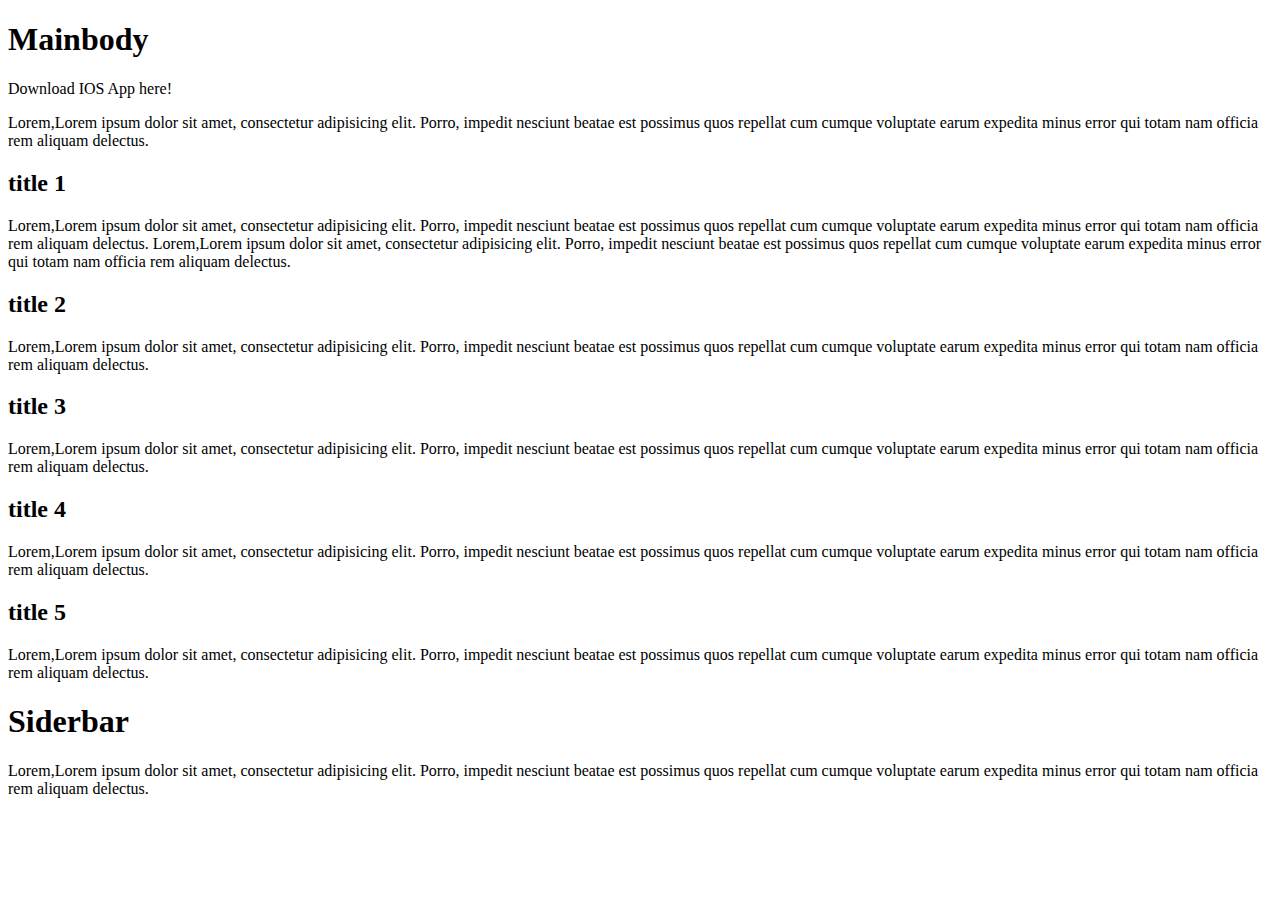
==== index.html @ 1979c71a "Layout" ====
<!DOCTYPE html>
<html lang="en">
<head>
	<meta charset="UTF-8">
	<meta name="viewport" content="width=device-width, initial-scale=1.0">
	<meta http-equiv="X-UA-Compatible" content="IE=edge">
	<link rel="stylesheet" href="lib/bootstrap/css/bootstrap.min.css">
	<link rel="stylesheet" href="css/style.css">
	<title>Bootstrap</title>
</head>
<body>
	<div class="container">
		<div class="row">
			<div class="col-md-8">
				<h1 class="page-header">Mainbody</h1>
				<!-- only display at small device start -->
				<p class="visible-xs alert alert-info">Download IOS App here!</p>
				<!-- only display at small device end -->	
				<p>Lorem,Lorem ipsum dolor sit amet, consectetur adipisicing elit. Porro, impedit nesciunt beatae est possimus quos repellat cum cumque voluptate earum expedita minus error qui totam nam officia rem aliquam delectus.</p>
				<!-- mixed layout start -->
				<div class="row">
					<div class="col-md-4">
						<h2>title 1</h2>
						<p>Lorem,Lorem ipsum dolor sit amet, consectetur adipisicing elit. Porro, impedit nesciunt beatae est possimus quos repellat cum cumque voluptate earum expedita minus error qui totam nam officia rem aliquam delectus.
						Lorem,Lorem ipsum dolor sit amet, consectetur adipisicing elit. Porro, impedit nesciunt beatae est possimus quos repellat cum cumque voluptate earum expedita minus error qui totam nam officia rem aliquam delectus.</p>
					</div>
					<div class="col-md-4">
						<h2>title 2</h2>
						<p>Lorem,Lorem ipsum dolor sit amet, consectetur adipisicing elit. Porro, impedit nesciunt beatae est possimus quos repellat cum cumque voluptate earum expedita minus error qui totam nam officia rem aliquam delectus.</p>
					</div>
					<div class="col-md-4">
						<h2>title 3</h2>
						<p>Lorem,Lorem ipsum dolor sit amet, consectetur adipisicing elit. Porro, impedit nesciunt beatae est possimus quos repellat cum cumque voluptate earum expedita minus error qui totam nam officia rem aliquam delectus.</p>
					</div>
					<!-- clear overflow start	 -->
					<div class="clearfix"></div>
					<!-- clear overflow end -->
					<div class="col-md-6 col-md-offset-4">
						<h2>title 4</h2>
						<p class="alert alert-info">Lorem,Lorem ipsum dolor sit amet, consectetur adipisicing elit. Porro, impedit nesciunt beatae est possimus quos repellat cum cumque voluptate earum expedita minus error qui totam nam officia rem aliquam delectus.</p>
					</div>
					<div class="col-md-6">
						<h2>title 5</h2>
						<p>Lorem,Lorem ipsum dolor sit amet, consectetur adipisicing elit. Porro, impedit nesciunt beatae est possimus quos repellat cum cumque voluptate earum expedita minus error qui totam nam officia rem aliquam delectus.</p>
					</div>
				</div>
				<!-- mixed layout end -->
			</div>
			<!-- Siderbar hidden at samll device start -->
			<div class="col-md-4 hidden-xs">
				<h1 class="page-header">Siderbar</h1>				
				<p>Lorem,Lorem ipsum dolor sit amet, consectetur adipisicing elit. Porro, impedit nesciunt beatae est possimus quos repellat cum cumque voluptate earum expedita minus error qui totam nam officia rem aliquam delectus.</p>
			</div>
			<!-- Siderbar hidden at samll device end -->
		</div>
	</div>
	<script src="lib/jquery-2.1.4.min.js"></script>
	<script src="lib/bootstrap/js/bootstrap.min.js"></script>
</body>
</html>
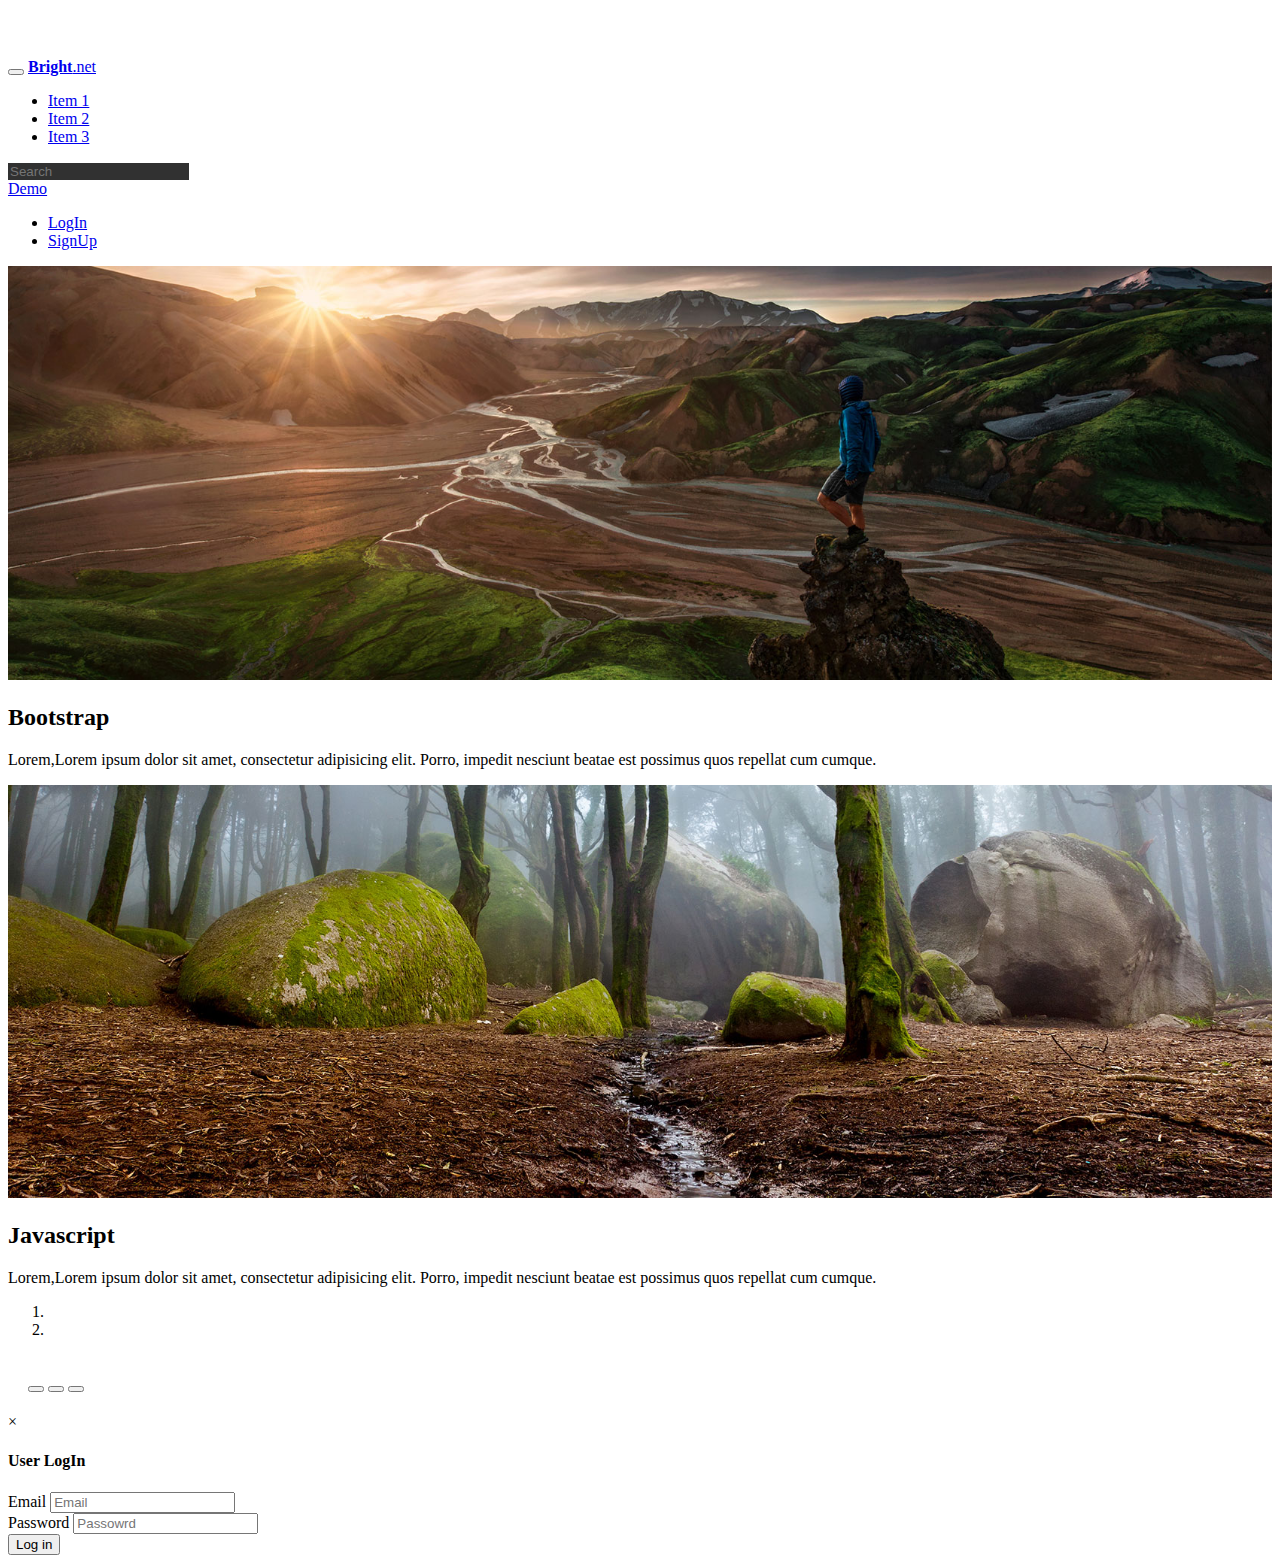
==== commit 591fac18: "Carousel" ====
--- a/index.html
+++ b/index.html
@@ -6,55 +6,168 @@
 	<meta http-equiv="X-UA-Compatible" content="IE=edge">
 	<link rel="stylesheet" href="lib/bootstrap/css/bootstrap.min.css">
 	<link rel="stylesheet" href="css/style.css">
-	<title>Bootstrap</title>
+	<title>Bootstrap-Carousel</title>
 </head>
 <body>
-	<div class="container">
-		<div class="row">
-			<div class="col-md-8">
-				<h1 class="page-header">Mainbody</h1>
-				<!-- only display at small device start -->
-				<p class="visible-xs alert alert-info">Download IOS App here!</p>
-				<!-- only display at small device end -->	
-				<p>Lorem,Lorem ipsum dolor sit amet, consectetur adipisicing elit. Porro, impedit nesciunt beatae est possimus quos repellat cum cumque voluptate earum expedita minus error qui totam nam officia rem aliquam delectus.</p>
-				<!-- mixed layout start -->
-				<div class="row">
-					<div class="col-md-4">
-						<h2>title 1</h2>
-						<p>Lorem,Lorem ipsum dolor sit amet, consectetur adipisicing elit. Porro, impedit nesciunt beatae est possimus quos repellat cum cumque voluptate earum expedita minus error qui totam nam officia rem aliquam delectus.
-						Lorem,Lorem ipsum dolor sit amet, consectetur adipisicing elit. Porro, impedit nesciunt beatae est possimus quos repellat cum cumque voluptate earum expedita minus error qui totam nam officia rem aliquam delectus.</p>
-					</div>
-					<div class="col-md-4">
-						<h2>title 2</h2>
-						<p>Lorem,Lorem ipsum dolor sit amet, consectetur adipisicing elit. Porro, impedit nesciunt beatae est possimus quos repellat cum cumque voluptate earum expedita minus error qui totam nam officia rem aliquam delectus.</p>
-					</div>
-					<div class="col-md-4">
-						<h2>title 3</h2>
-						<p>Lorem,Lorem ipsum dolor sit amet, consectetur adipisicing elit. Porro, impedit nesciunt beatae est possimus quos repellat cum cumque voluptate earum expedita minus error qui totam nam officia rem aliquam delectus.</p>
-					</div>
-					<!-- clear overflow start	 -->
-					<div class="clearfix"></div>
-					<!-- clear overflow end -->
-					<div class="col-md-6 col-md-offset-4">
-						<h2>title 4</h2>
-						<p class="alert alert-info">Lorem,Lorem ipsum dolor sit amet, consectetur adipisicing elit. Porro, impedit nesciunt beatae est possimus quos repellat cum cumque voluptate earum expedita minus error qui totam nam officia rem aliquam delectus.</p>
-					</div>
-					<div class="col-md-6">
-						<h2>title 5</h2>
-						<p>Lorem,Lorem ipsum dolor sit amet, consectetur adipisicing elit. Porro, impedit nesciunt beatae est possimus quos repellat cum cumque voluptate earum expedita minus error qui totam nam officia rem aliquam delectus.</p>
-					</div>
+	<!-- navigation start -->
+	<nav class="navbar navbar-inverse navbar-fixed-top"> <!-- navbar-static-top -->
+		<div class="container">
+			<!-- navbar btn start -->
+			<div class="navbar-header">
+				<button class="navbar-toggle" data-toggle="collapse" data-target="#responsive-navbar">
+					<span class="icon-bar"></span>
+					<span class="icon-bar"></span>
+					<span class="icon-bar"></span>
+				</button>
+				<a href="#" class="navbar-brand"><strong>Bright</strong>.net</a>
+			</div>
+			<!-- navbar btn end -->
+			<div class="collapse navbar-collapse" id="responsive-navbar">
+				<ul class="nav navbar-nav">
+					<li class="active"><a href="#">Item 1</a></li>
+					<li><a href="#">Item 2</a></li>
+					<li><a href="#">Item 3</a></li>
+				</ul>
+				<!-- search bar start -->
+				<form action="" class="navbar-form navbar-left">
+					<input type="text" name="search" id="" class="form-control" placeholder="Search">
+					<button type="submit">
+						<span class="glyphicon glyphicon-search"></span>
+					</button>
+				</form>
+				<!-- search bar end -->
+				<a href="#" class="btn btn-primary btn-sm navbar-btn navbar-right hidden-xs">Demo</a>
+				<div class="navbar-right">
+					<ul class="nav navbar-nav">
+						<li><a href="#" data-toggle="modal" data-target="#login-modal">LogIn</a></li>
+						<!-- href="login-form.html" -->
+						<li><a href="#">SignUp</a></li>
+					</ul>
+					<!-- <p class="navbar-text"><a href="#" class="navbar-link">My account</a></p> -->
 				</div>
-				<!-- mixed layout end -->
 			</div>
-			<!-- Siderbar hidden at samll device start -->
-			<div class="col-md-4 hidden-xs">
-				<h1 class="page-header">Siderbar</h1>				
-				<p>Lorem,Lorem ipsum dolor sit amet, consectetur adipisicing elit. Porro, impedit nesciunt beatae est possimus quos repellat cum cumque voluptate earum expedita minus error qui totam nam officia rem aliquam delectus.</p>
+		</div>
+	</nav>
+	<!-- navigation end -->
+
+	<!-- Carousel start -->
+	<div class="carousel slide" id="slideshow"> 
+	<!-- 
+	data-ride="carousel" automaticlly play
+	data-interval="3000" slide interval, default:5000
+	data-pause="false" no pause, default:hover
+	data-wrap="false"	no cycle, default:true
+	-->
+		<!-- slideshow content start -->
+		<div class="carousel-inner">
+			<div class="item active">
+				<img src="images/01.jpg" alt="">
+				<div class="carousel-caption">
+					<h2>Bootstrap</h2>
+					<p>Lorem,Lorem ipsum dolor sit amet, consectetur adipisicing elit. Porro, 
+					impedit nesciunt beatae est possimus quos repellat cum cumque.</p>
+				</div>					
 			</div>
-			<!-- Siderbar hidden at samll device end -->
+			<div class="item">
+				<img src="images/02.jpg" alt="">
+				<div class="carousel-caption">
+					<h2>Javascript</h2>
+					<p>Lorem,Lorem ipsum dolor sit amet, consectetur adipisicing elit. Porro, 
+					impedit nesciunt beatae est possimus quos repellat cum cumque.</p>
+				</div>
+			</div>
+		</div>
+		<!-- slideshow content end -->
+		<!-- indicators start -->
+		<ol class="carousel-indicators">
+			<li data-target="#slideshow" data-slide-to="0" class="active"></li>
+			<li data-target="#slideshow" data-slide-to="1"></li>
+		</ol>
+		<!-- indicators end -->
+		<!-- control left/right icon start -->
+		<a href="#slideshow" data-slide="prev" class="left carousel-control">
+			<span class="glyphicon glyphicon-chevron-left"></span>
+		</a>
+		<a href="#slideshow" data-slide="next" class="right carousel-control">
+			<span class="glyphicon glyphicon-chevron-right"></span>
+		</a>
+		<!-- control left/right icon end -->
+	</div>
+	<!-- Carousel end -->
+	<!-- control buttons group start -->
+	<div class="text-center" style="padding: 20px">
+		<div class="btn-group">
+			<button class="btn btn-default prev-slide">
+				<span class="glyphicon glyphicon-backward"></span>
+			</button>
+			<button class="btn btn-default play-and-stop">
+				<span class="glyphicon glyphicon-play"></span>
+			</button>
+			<button class="btn btn-default next-slide">
+				<span class="glyphicon glyphicon-forward"></span>
+			</button>
 		</div>
 	</div>
+	<!-- control buttons group end -->
+
+	<!-- Dialog start -->
+	<div class="modal fade" id="login-modal" tabindex="-1"> <!-- data-backdrop="false" data-remote="login-form.html" -->
+		<div class="modal-dialog"> <!-- modal-sm -->
+			<div class="modal-content">
+				<!-- remote login-form.html start-->
+				<div class="modal-header">
+					<div class="close" data-dismiss="modal">&times;</div>
+					<h4>User LogIn </h4>
+				</div>
+				<div class="modal-body">
+					<form action="" role="form">
+						<div class="form-group">
+							<label for="email">Email</label>
+							<input type="email" name="email" id="email" class="form-control" placeholder="Email">
+						</div>
+						<div class="form-group">
+							<label for="password">Password</label>
+							<input type="password" name="password" id="password" class="form-control" placeholder="Passowrd">
+						</div>			
+					</form>
+				</div>
+				<div class="modal-footer">
+					<button class="btn btn-primary">Log in</button>
+				</div>
+				<!-- remote login-form.html end-->
+			</div>
+		</div>
+	</div>
+	<!-- Dialog end -->
 	<script src="lib/jquery-2.1.4.min.js"></script>
 	<script src="lib/bootstrap/js/bootstrap.min.js"></script>
+	<script src="lib/holder.js"></script>
+	<script src="js/app.js"></script>
+	<script>
+		// $(function() {
+		// 	$('#login-modal').modal({
+		// 		show: false,
+		// 		backdrop: false,
+		// 		keyboard: false,
+		// 		remote: 'login-form.html'			
+		// 	});
+
+		// 	$('#login-modal').on('show.bs.modal',function() {
+		// 		console.log('display dialog');
+		// 	});
+		// 	$('#login-modal').on('shown.bs.modal',function() {
+		// 		console.log('Dialog displayed...');
+		// 	});
+		// 	$('#login-modal').on('hide.bs.modal',function() {
+		// 		console.log('hide dialog');
+		// 	});
+		// 	$('#login-modal').on('hidden.bs.modal',function() {
+		// 		console.log('Dialog hidden...');
+		// 	});
+		// 	$('#login-modal').on('loaded.bs.modal',function() {
+		// 		console.log('Loaded dialog content!');
+		// 	});
+		// });
+	</script>
 </body>
 </html>--- a/css/style.css
+++ b/css/style.css
@@ -0,0 +1,35 @@
+body {
+	padding-top: 50px;
+}
+
+img {
+    width: 100%;
+}
+
+.navbar-inverse input[type="text"] {
+	background: #313131;
+	border: none;
+	color: #999;
+}
+
+.navbar-inverse .navbar-form {
+	position: relative;
+}
+
+.navbar-inverse button[type="submit"] {
+	position: absolute;
+	top: 25%;
+	right: 20px;
+	background: none;
+	border: none;
+}
+
+@media(min-width: 768px) {
+	.navbar-inverse button[type="submit"] {
+		top: 15%;
+	}
+}
+
+.navbar-inverse .glyphicon {
+	color: #999;
+}
